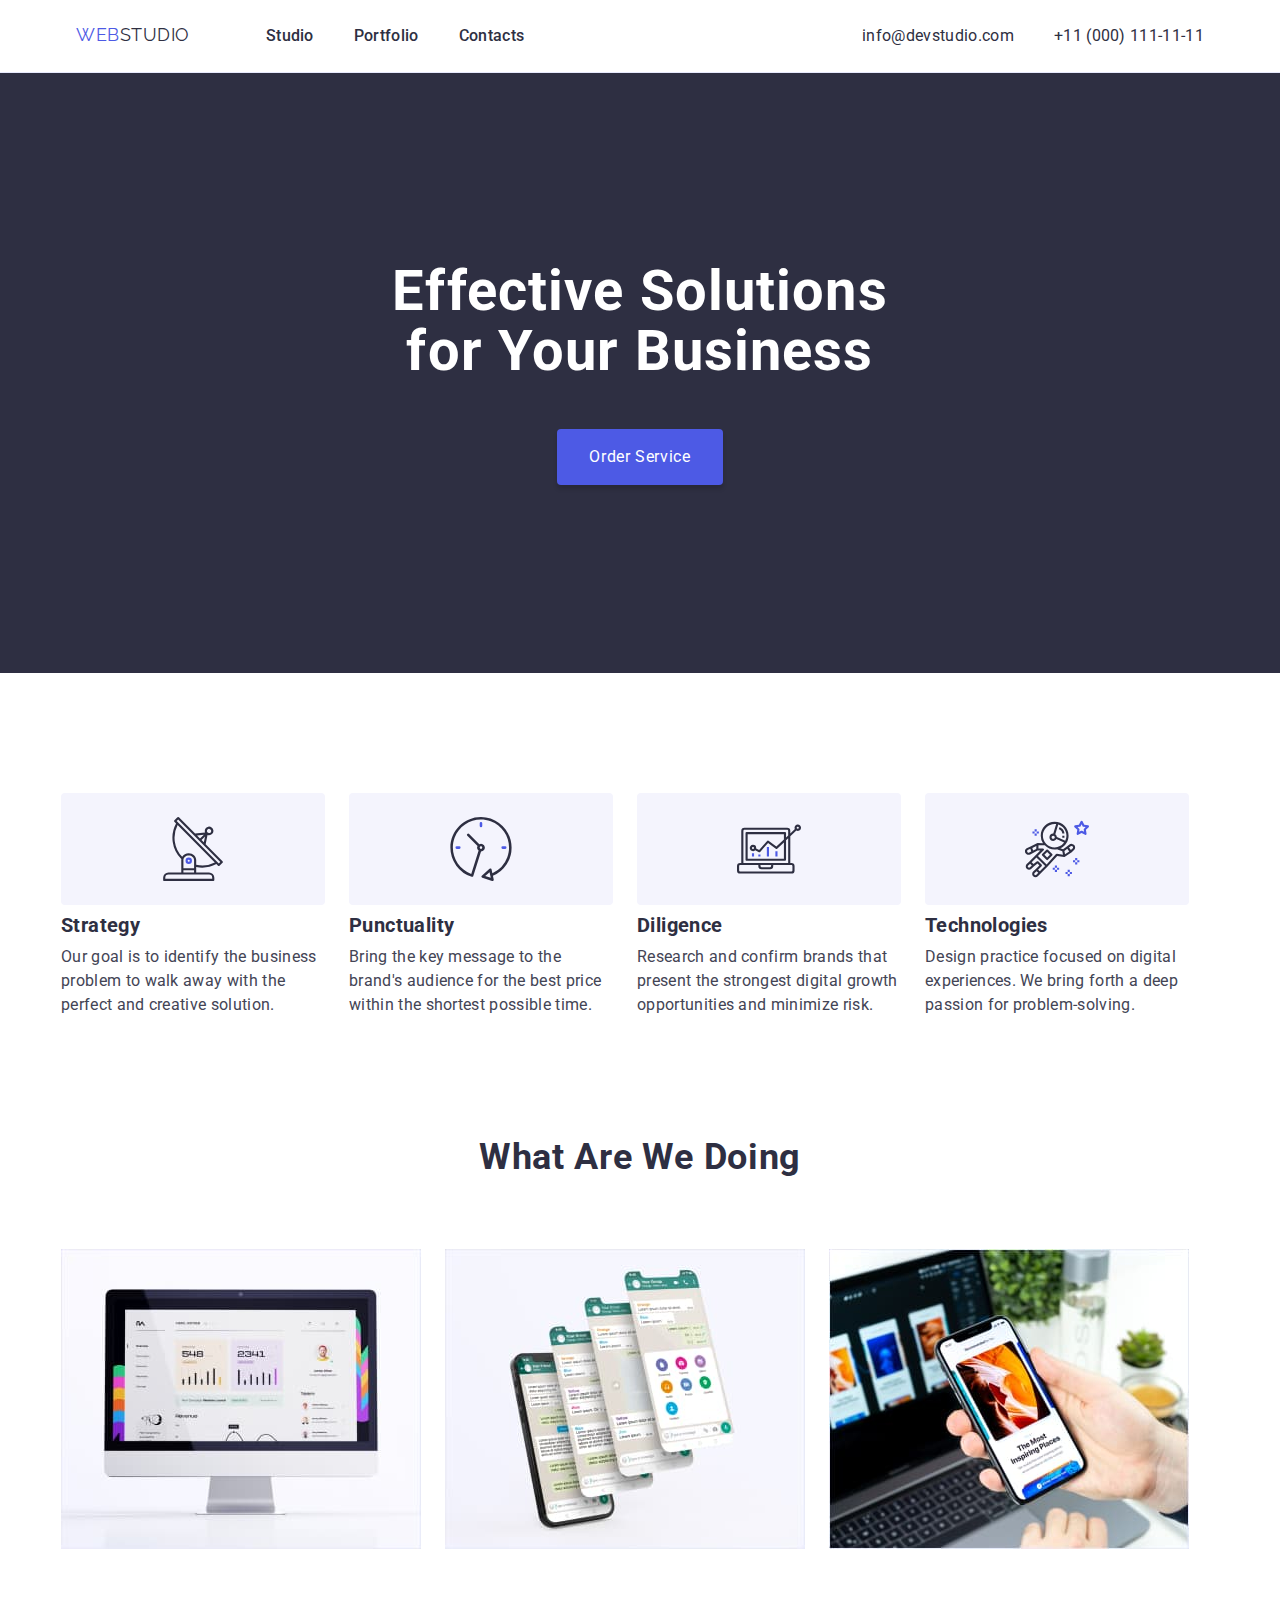
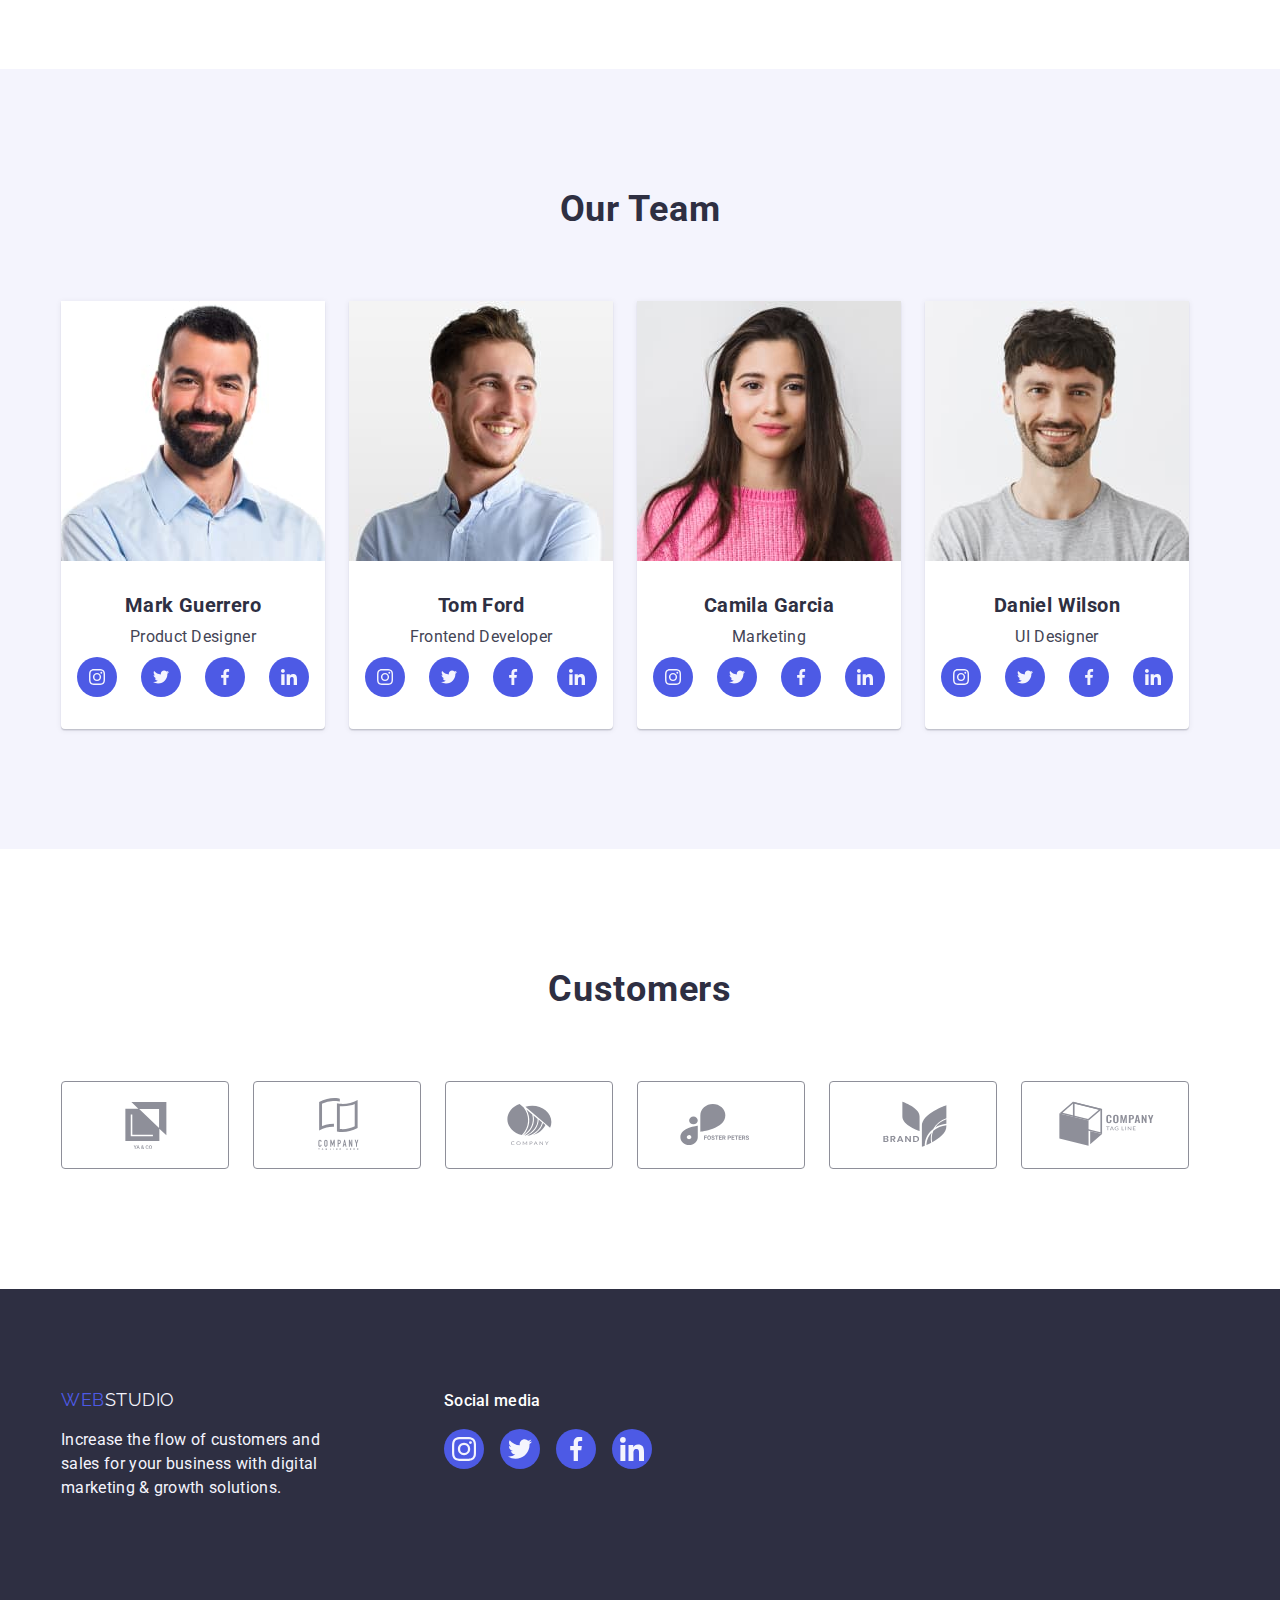
==== index.html @ 921c5ee8 "copied layout to hw-05" ====
<!DOCTYPE html>
<html lang="en">
    <head>
        <meta charset="UTF-8">
        <meta name="description" content="Homework 1">
        <title>Web Studio</title>
        <link rel="stylesheet" href="https://cdnjs.cloudflare.com/ajax/libs/modern-normalize/1.0.0/modern-normalize.min.css">
        <link rel="stylesheet" href="./css/styles.css">
        <link rel="preconnect" href="https://fonts.googleapis.com">
        <link rel="preconnect" href="https://fonts.gstatic.com" crossorigin>
        <link href="https://fonts.googleapis.com/css2?family=Raleway:wght@800&family=Roboto:wght@400;500;700;900&display=swap" rel="stylesheet">
    </head>
    <body>
        <!-- Page header -->
        <header class="main-header-menu">
            <div class="container main-header-container">
                <nav class="nav-menu">
                    <a class="logo" href="/goit-markup-hw-01/"><span>WEB</span>STUDIO</a>
                    <ul class="nav-list">
                        <li class="nav-list-item">
                            <a class="nav-list-link" href="./index.html">Studio</a>
                        </li>
                        <li class="nav-list-item">
                            <a class="nav-list-link" href="./portfolio.html">Portfolio</a>
                        </li>
                        <li class="nav-list-item">
                            <a class="nav-list-link" href="/contacts">Contacts</a>
                        </li>
                    </ul>
                </nav>
                
                <address class="address">
                    <ul class="address-list">
                        <li class="address-list-item"><a class="address-list-link"
                                href="mailto:info@devstudio.com">info@devstudio.com</a></li>
                        <li class="address-list-item"><a class="address-list-link" href="tel:+110001111111">+11 (000) 111-11-11</a></li>
                    </ul>
                </address>
            </div>
        </header>

        <!-- Unique page content -->
        <main>
            <section class="hero">
                <div class="container section-container">
                    <h1 class="hero-title">Effective Solutions <br> for Your Business</h1>
                    <button class="hero-cta" type="button">Order Service</button>
                </div>
            </section>

            <section class="features">
                <div class="container section-container">
                    <h2 class="section-title-header" hidden>Features</h2>
                    <ul class="features-list">
                        <li class="features-list-item">
                            <div class="features-list-item-content">
                                <a href="#" class="features-list-item-icon icon icon-antenna">
                                        <svg>
                                            <use href="images/icons.svg#icon-antenna" />
                                        </svg>
                                </a>
                                <h3 class="features-list-item-title">Strategy</h3>
                                <p class="features-list-item-description">Our goal is to identify the business problem to walk away with the
                                    perfect and creative solution. </p>
                            </div>
                        </li>
                        <li class="features-list-item">
                            <div class="features-list-item-content">
                                <a href="#" class="features-list-item-icon icon icon-clock">
                                        <svg>
                                            <use href="images/icons.svg#icon-clock" />
                                        </svg>
                                </a>
                                <h3 class="features-list-item-title">Punctuality</h3>
                                <p class="features-list-item-description">Bring the key message to the brand's audience for the best price
                                    within the shortest possible time.</p>
                            </div>
                        </li>
                        <li class="features-list-item">
                            <div class="features-list-item-content">
                                <a href="#" class="features-list-item-icon icon icon-diagram">
                                        <svg>
                                            <use href="images/icons.svg#icon-diagram" />
                                        </svg>
                                </a>
                                <h3 class="features-list-item-title">Diligence</h3>
                                <p class="features-list-item-description">Research and confirm brands that present the strongest digital growth
                                    opportunities and minimize risk.</p>
                            </div>
                        </li>
                        <li class="features-list-item">
                            <div class="features-list-item-content">
                                <a href="#" class="features-list-item-icon icon icon-astronaut">
                                        <svg>
                                            <use href="images/icons.svg#icon-astronaut" />
                                        </svg>
                                </a>
                                <h3 class="features-list-item-title">Technologies</h3>
                                <p class="features-list-item-description">Design practice focused on digital experiences. We bring forth a deep
                                    passion for problem-solving.</p>
                            </div>
                        </li>
                    </ul>
                </div>
            </section>

            <section class="service">
                <div class="container section-container">
                    <h2 class="section-title-header">What are we doing</h2>
                    <ul class="service-list">
                        <li class="service-list-items">
                            <img class="service-list-img" src="./images/image-01.jpg" alt="computer monitor" width="360" height="300">
                        </li>
                        <li class="service-list-items">
                            <img class="service-list-img" src="./images/image-02.jpg" alt="four cellphone screens" width="360" height="300">
                        </li>
                        <li class="service-list-items">
                            <img class="service-list-img" src="./images/image-03.jpg" alt="cellphone with a laptop" width="360" height="300">
                        </li>
                    </ul>
                </div>
            </section>
        
            <section class="team">
                <div class="container section-container">
                    <h2 class="section-title-header">Our Team</h2>
                    <ul class="team-list">
                        <li class="team-list-items">
                            <img class="team-list-img" src="./images/mark-guerrero.jpg" alt="Mark Guerrero" width="264" height="260">
                            <div class="team-description">
                                <h3 class="team-list-name">Mark Guerrero</h3>
                                <p class="team-list-position">Product Designer</p>
                                <ul class="social-media-links">
                                    <li class="social-media-links-items">
                                        <a href="#" class="social-media-link icon-instagram">
                                            <svg class="social-media-link-icon">
                                                <use href="images/icons.svg#icon-instagram" />
                                            </svg>
                                        </a>
                                    </li>
                                    <li class="social-media-links-items">
                                        <a href="#" class="social-media-link icon-twitter">
                                            <svg class="social-media-link-icon">
                                                <use href="images/icons.svg#icon-twitter" />
                                            </svg>
                                        </a>
                                    </li>
                                    <li class="social-media-links-items">
                                        <a href="#" class="social-media-link icon-facebook">
                                            <svg class="social-media-link-icon">
                                                <use href="images/icons.svg#icon-facebook" />
                                            </svg>
                                        </a>
                                    </li>
                                    <li class="social-media-links-items">
                                        <a href="#" class="social-media-link icon-linkedin">
                                            <svg class="social-media-link-icon">
                                                <use href="images/icons.svg#icon-linkedin" />
                                            </svg>
                                        </a>
                                    </li>
                                </ul>
                            </div>
                        </li>
                        <li class="team-list-items">
                            <img class="team-list-img" src="./images/tom-ford.jpg" alt="Tom Ford" width="264" height="260">
                            <div class="team-description">
                                <h3 class="team-list-name">Tom Ford</h3>
                                <p class="team-list-position">Frontend Developer</p>
                                <ul class="social-media-links">
                                    <li class="social-media-links-items">
                                        <a href="#" class="social-media-link icon-instagram">
                                            <svg class="social-media-link-icon">
                                                <use href="images/icons.svg#icon-instagram" />
                                            </svg>
                                        </a>
                                    </li>
                                    <li class="social-media-links-items">
                                        <a href="#" class="social-media-link icon-twitter">
                                            <svg class="social-media-link-icon">
                                                <use href="images/icons.svg#icon-twitter" />
                                            </svg>
                                        </a>
                                    </li>
                                    <li class="social-media-links-items">
                                        <a href="#" class="social-media-link icon-facebook">
                                            <svg class="social-media-link-icon">
                                                <use href="images/icons.svg#icon-facebook" />
                                            </svg>
                                        </a>
                                    </li>
                                    <li class="social-media-links-items">
                                        <a href="#" class="social-media-link icon-linkedin">
                                            <svg class="social-media-link-icon">
                                                <use href="images/icons.svg#icon-linkedin" />
                                            </svg>
                                        </a>
                                    </li>
                                </ul>
                            </div>
                        </li>
                        <li class="team-list-items">
                            <img class="team-list-img" src="./images/camila-garcia.jpg" alt="Camila Garcia" width="264" height="260">
                            <div class="team-description">
                                <h3 class="team-list-name">Camila Garcia</h3>
                                <p class="team-list-position">Marketing</p>
                                <ul class="social-media-links">
                                    <li class="social-media-links-items">
                                        <a href="#" class="social-media-link icon-instagram">
                                            <svg class="social-media-link-icon">
                                                <use href="images/icons.svg#icon-instagram" />
                                            </svg>
                                        </a>
                                    </li>
                                    <li class="social-media-links-items">
                                        <a href="#" class="social-media-link icon-twitter">
                                            <svg class="social-media-link-icon">
                                                <use href="images/icons.svg#icon-twitter" />
                                            </svg>
                                        </a>
                                    </li>
                                    <li class="social-media-links-items">
                                        <a href="#" class="social-media-link icon-facebook">
                                            <svg class="social-media-link-icon">
                                                <use href="images/icons.svg#icon-facebook" />
                                            </svg>
                                        </a>
                                    </li>
                                    <li class="social-media-links-items">
                                        <a href="#" class="social-media-link icon-linkedin">
                                            <svg class="social-media-link-icon">
                                                <use href="images/icons.svg#icon-linkedin" />
                                            </svg>
                                        </a>
                                    </li>
                                </ul>
                            </div>
                        </li>
                        <li class="team-list-items">
                            <img class="team-list-img" src="./images/daniel-wilson.jpg" alt="Daniel Wilson" width="264" height="260">
                            <div class="team-description">
                                <h3 class="team-list-name">Daniel Wilson</h3>
                                <p class="team-list-position">UI Designer</p>
                                <ul class="social-media-links">
                                    <li class="social-media-links-items">
                                        <a href="#" class="social-media-link icon-instagram">
                                            <svg class="social-media-link-icon">
                                                <use href="images/icons.svg#icon-instagram" />
                                            </svg>
                                        </a>
                                    </li>
                                    <li class="social-media-links-items">
                                        <a href="#" class="social-media-link icon-twitter">
                                            <svg class="social-media-link-icon">
                                                <use href="images/icons.svg#icon-twitter" />
                                            </svg>
                                        </a>
                                    </li>
                                    <li class="social-media-links-items">
                                        <a href="#" class="social-media-link icon-facebook">
                                            <svg class="social-media-link-icon">
                                                <use href="images/icons.svg#icon-facebook" />
                                            </svg>
                                        </a>
                                    </li>
                                    <li class="social-media-links-items">
                                        <a href="#" class="social-media-link icon-linkedin">
                                            <svg class="social-media-link-icon">
                                                <use href="images/icons.svg#icon-linkedin" />
                                            </svg>
                                        </a>
                                    </li>
                                </ul>
                            </div>
                        </li>
                    </ul>
                </div>
            </section>
            
            <section class="customers">
                <div class="container section-container">
                    <h2 class="section-title-header">Customers</h2>
                    <ul class="customer-logo">
                        <li class="customer-logo-items">
                            <a href="#" class="customer-logo-link icon-client-1">
                                <svg class="customer-logo-icon">
                                    <use href="images/icons.svg#icon-client-1" />
                                </svg>
                            </a>
                        </li>
                        <li class="customer-logo-items">
                            <a href="#" class="customer-logo-link icon-client-2">
                                <svg class="customer-logo-icon">
                                    <use href="images/icons.svg#icon-client-2" />
                                </svg>
                            </a>
                        </li>
                        <li class="customer-logo-items">
                            <a href="#" class="customer-logo-link icon-client-3">
                                <svg class="customer-logo-icon">
                                    <use href="images/icons.svg#icon-client-3" />
                                </svg>
                            </a>
                        </li>
                        <li class="customer-logo-items">
                            <a href="#" class="customer-logo-link icon-client-4">
                                <svg class="customer-logo-icon">
                                    <use href="images/icons.svg#icon-client-4" />
                                </svg>
                            </a>
                        </li>
                        <li class="customer-logo-items">
                            <a href="#" class="customer-logo-link icon-client-5">
                                <svg class="customer-logo-icon">
                                    <use href="images/icons.svg#icon-client-5" />
                                </svg>
                            </a>
                        </li>
                        <li class="customer-logo-items">
                            <a href="#" class="customer-logo-link icon-client-6">
                                <svg class="customer-logo-icon">
                                    <use href="images/icons.svg#icon-client-6" />
                                </svg>
                            </a>
                        </li>
                    </ul>
                </div> 
            </section>
        </main>

        <!-- Page footer -->
        <footer class="section-footer">
            <div class="container footer-container">
                <div class="footer-container-logo">
                    <a class="logo" href="/goit-markup-hw-01/"><span>WEB</span>STUDIO</a>
                    <p class="footer-description">Increase the flow of customers and <br>sales for your business with digital <br>marketing
                        & growth solutions.</p>
                </div>
                
                <div class="footer-icons">
                    <p class="footer-link">Social media</p>
                    <ul class="footer-link-lists">
                        <li class="footer-link-list-items">
                            <a href="#" class="footer-link-list-item icon-instagram">
                                <svg class="footer-link-list-icon">
                                    <use href="images/icons.svg#icon-instagram" />
                                </svg>
                            </a>
                        </li>
                        <li class="footer-link-list-items">
                            <a href="#" class="footer-link-list-item icon-twitter">
                                <svg class="footer-link-list-icon">
                                    <use href="images/icons.svg#icon-twitter" />
                                </svg>
                            </a>
                        </li>
                        <li class="footer-link-list-items">
                            <a href="#" class="footer-link-list-item icon-facebook">
                                <svg class="footer-link-list-icon">
                                    <use href="images/icons.svg#icon-facebook" />
                                </svg>
                            </a>
                        </li>
                        <li class="footer-link-list-items">
                            <a href="#" class="footer-link-list-item icon-linkedin">
                                <svg class="footer-link-list-icon">
                                    <use href="images/icons.svg#icon-linkedin" />
                                </svg>
                            </a>
                        </li>
                    </ul>
                </div>
            </div>
        </footer>
    </body>
</html>
---- css/styles.css ----
* {
    margin: 0;
    padding: 0;
    box-sizing: border-box;
}

:root {
    --iris: #4d5ae5;
    --navyblue: #2e2f42;
    --black: black;
    --ocean: #404bbf;
    --white: #ffffff;
    --slate: #434455;
    --cornflower: #e7e9fc;
    --cloud: #f4f4fd;
    --green: #31d0aa;
    --lightslate: #8e8f99;
    --navybluemodal: #2e2f42;
    --grey: #2e2f42;
    --dairy: #fcfcfc;
}

body {
    font-family: 'Roboto', sans-serif;
    background-color: var(--white);
}

img {
    display: block;
    width: 100%;
    height: auto;
}

/* page header */

header {
    border-bottom: 1px solid var(--cornflower);
    background: var(--white);
    padding: 24px 0;
}

.logo {
    color: var(--navyblue);
    font-family: Raleway;
    font-size: 18px;
    line-height: 1.17em;
    letter-spacing: 0.54px;
    text-decoration: none;
    text-transform: uppercase;
}

.logo span {
    color: var(--iris);
    font-family: Raleway;
    font-size: 18px;
    line-height: 21px;
    letter-spacing: 0.54px;
}

.nav-menu {
    display: inline-flex;
    gap: 76px;
}

.nav-list-link {
    font-size: 16px;
    font-weight: 500;
    line-height: 1.5em;
    letter-spacing: 0.32px;
    display: flex;
    color: var(--navyblue);
    gap: 40px;
}

.address-list-link {
    font-size: 16px;
    line-height: 24px;
    letter-spacing: 0.32px;
    font-style: normal;
}

.nav-list-item .nav-list-link,
.address-list-item .address-list-link,
.logo {
    list-style: none;
    text-decoration: none;
    color: var(--navyblue);
}

.nav-list-link::after {
    content: '';
    width: 0;
    height: 4px;
    background-color: var(--ocean);
    border-radius: 2px;
    position: absolute;
    left: 0;
    bottom: -25px;
}

.nav-list-item {
    display: inline-block;
    position: relative;
}

.nav-list, .address-list {
    display: flex;
    gap: 40px;
}

.address-list-item {
    display: inline-block;
}

.main-header-menu {
    border-bottom: 1px solid var(--cornflower);
    background: var(--white);
    display: flex;
}

.main-header-container {
    width: 1128px;
    padding: 0px 15px;
    margin-left: auto;
    margin-right: auto;
    display: flex;
    justify-content: space-between;
}

.nav-list-item:hover .nav-list-link,
.nav-list-item:focus .nav-list-link {
    color: var(--ocean);
}

.nav-list-item:hover .nav-list-link::after {
    width: 100%;
}

.address-list-item .address-list-link:hover,
.address-list-item .address-list-link:focus {
    color: var(--ocean);
}

.container {
    width: 1158px;
    margin: 0 auto;
}


/* main content */

.hero {
    background: var(--navyblue);
    text-align: center;
    padding: 188px 0;
    background-image: linear-gradient(rgba(46, 47, 66, 0.7), rgba(46, 47, 66, 0.7)), url(../images/hero-bg.jpg);
    background-size: cover;
    background-repeat: no-repeat;
    background-position: center;

}

.hero-title {
    color: var(--white);
    text-align: center;
    font-size: 56px;
    line-height: 60px;
    letter-spacing: 1.12px;
    margin-bottom: 48px;
}

.hero-cta {
    padding: 16px 32px;
    border-radius: 4px;
    background: var(--iris);
    color: var(--white);
    font-size: 16px;
    line-height: 24px;
    letter-spacing: 0.64px;
    font-family: inherit;
    outline: none;
    border: unset;
    box-shadow: 0px 4px 4px 0px rgba(0, 0, 0, 0.15);
    cursor: pointer;
}

.hero-cta:hover,
.hero-cta:focus {
    background-color: var(--ocean);
}

.section-title-header {
    color: var(--navyblue);
    text-align: center;
    font-size: 36px;
    line-height: 40px;
    letter-spacing: 0.72px;
    text-transform: capitalize;
    margin-bottom: 72px;
}

.features {
    padding: 120px 0;
}

.features-list {
    list-style: none;
    display: flex;
    gap: 24px;
}

.features-list-item-icon {
    display: flex;
    align-items: center;
    justify-content: center;
    width: 264px;
    height: 112px;
    background-color: var(--cloud);
    border-radius: 4px;
}

.features-list-item-icon svg {
    width: 64px;
    height: 64px;
}

.features-list-item-title {
    color: var(--navyblue);
    font-size: 20px;
    line-height: 24px;
    letter-spacing: 0.4px;
    width: 264px;
    margin: 8px 0;
}

.features-list-item-description {
    color: var(--slate);
    font-size: 16px;
    line-height: 24px;
    letter-spacing: 0.32px;
    width: 264px;
}

.features-list-images {
    list-style: none;
}

.service {
    padding: 0 0 120px;
}

.service-list {
    list-style-type: none;
    display: flex;
    gap: 24px
}

.team {
    background: var(--cloud);
    padding: 120px 0px;
}

.team-list {
    list-style-type: none;
    display: flex;
    gap: 24px;
}

.team-list-items {
    background: var(--white);
    border-radius: 0px 0px 4px 4px;
    box-shadow: 0px 2px 1px 0px rgba(46, 47, 66, 0.08), 0px 1px 1px 0px rgba(46, 47, 66, 0.16), 0px 1px 6px 0px rgba(46, 47, 66, 0.08);
}

.team-description {
    padding: 32px 16px;
}

.team-list-name {
    color: var(--navyblue);
    text-align: center;
    font-size: 20px;
    line-height: 24px;
    letter-spacing: 0.4px;
    margin-bottom: 8px;
}

.team-list-position {
    color: var(--slate);
    text-align: center;
    font-size: 16px;
    line-height: 24px;
    letter-spacing: 0.32px;
    margin-bottom: 8px;
}

.social-media-links {
    list-style: none;
    display: flex;
    align-items: center;
    column-gap: 24px;
}

.social-media-link {
    display: flex;
    align-items: center;
    justify-content: center;
    width: 40px;
    height: 40px;
    background-color: var(--iris);
    border-radius: 20px;
}

.social-media-link-icon {
    width: 16px;
    height: 16px;
}

.social-media-link:hover {
    background-color: var(--ocean);
}

.customers {
    padding: 120px 0;
}

.customer-logo {
    list-style: none;
    display: flex;
    align-items: center;
    column-gap: 24px;
}

.customer-logo-items {
    display: flex;
    align-items: center;
    border-radius: 4px;
    border: 1px solid var(--lightslate);
    transition: color 250ms cubic-bezier(0.4, 0, 0.2, 1);
    width: 168px;
    height: 88px;
    justify-content: center;
    color: var(--lightslate);
}

.customer-logo-link {
    padding: 16px 32px;
    color: var(--lightslate);
}

.customer-logo-icon {
    width: 104px;
    height: 56px;
    align-items: center;
    fill: currentColor;
}

.customer-logo-items:hover {
    border-color: var(--ocean);
}

.customer-logo-items:hover .customer-logo-link {
    color: var(--ocean);
}

/* page footer */

.section-footer {
    background: var(--navyblue);
    padding: 100px 0;
    display: flex;
    align-items: center;
    justify-content: space-around;
}

.footer-container-logo {
    display: inline-flex;
    align-items: flex-start;
    flex-direction: column;
    justify-content: center;
    margin-right: 120px;
}

.footer-icons {
    display: inline-flex;
    align-items: flex-start;
    flex-direction: column;
    justify-content: center;
}

.footer-description {
    color: var(--cloud);
    font-size: 16px;
    line-height: 24px;
    letter-spacing: 0.32px;
}

.footer-container .logo {
    color: var(--cloud);
    font-family: Raleway;
    font-size: 18px;
    line-height: 21px;
    letter-spacing: 0.54px;
    margin-bottom: 17.5px;
}

.footer-link {
    color: var(--white);
    line-height: 24px;
    font-size: 16px;
    letter-spacing: 0.32px;
    font-weight: 500;
    margin-bottom: 16px;
}

.footer-link-lists {
    list-style: none;
    display: flex;
    column-gap: 16px;
    align-items: center;
}

.footer-link-list-items {
    display: flex;
    align-items: center;
    justify-content: center;
    width: 40px;
    height: 40px;
    background-color: var(--iris);
    border-radius: 20px;
}

.footer-link-list-item {
    display: flex;
}

.footer-link-list-icon {
    width: 24px;
    height: 24px;
}

.footer-link-list-items:hover {
    background-color: var(--green);
}

/* portfolio page */

.portfolio-buttons {
    padding-top: 96px;
}

.portfolio-buttons-cta {
    list-style: none;
    border-radius: 4px;
    border: 1px solid var(--cornflower);
    background: var(--cloud);
    color: var(--iris);
    text-align: center;
    font-size: 16px;
    line-height: 24px;
    letter-spacing: 0.64px;
    font-family: inherit;
    outline: none;
    padding: 12px 24px;
    cursor: pointer;
}

.portfolio-buttons-list {
    list-style: none;
    display: flex;
    gap: 24px;
    justify-content: center;
}

.portfolio-buttons-cta:hover,
.portfolio-buttons-cta:focus {
    background-color: var(--ocean);
    color: var(--white);
    border: 1px solid var(--ocean);
    box-shadow: 0px 2px 2px 0px rgba(0, 0, 0, 0.12), 0px 2px 1px 0px rgba(0, 0, 0, 0.08), 0px 3px 1px 0px rgba(0, 0, 0, 0.10);
}

.portfolio-images {
    padding: 72px 0 120px;
}

.portfolio-images-title {
    color: var(--navyblue);
    font-size: 20px;
    line-height: 24px;
    letter-spacing: 0.4px;
    margin-bottom: 8px;
}

.portfolio-images-details {
    padding: 32px 16px;
}

.portfolio-images-description {
    color: var(--slate);
    font-size: 16px;
    line-height: 24px;
    letter-spacing: 0.32px;
}

.portfolio-images-list {
    list-style: none;
    display: flex;
    flex-wrap: wrap;
    column-gap: 24px;
    row-gap: 48px;
}

.portfolio-images-items {
    width: calc((100% - 48px) / 3);
    border: 1px solid var(--cornflower);
    background: var(--white);
}

.portfolio-images-items:hover,
.portfolio-images-items:focus {
    border: 1px solid var(--CLOUD, #F4F4FD);
    background: var(--WHITE, #FFF);
    box-shadow: 0px 2px 1px 0px rgba(46, 47, 66, 0.08), 0px 1px 1px 0px rgba(46, 47, 66, 0.16), 0px 1px 6px 0px rgba(46, 47, 66, 0.08);
}
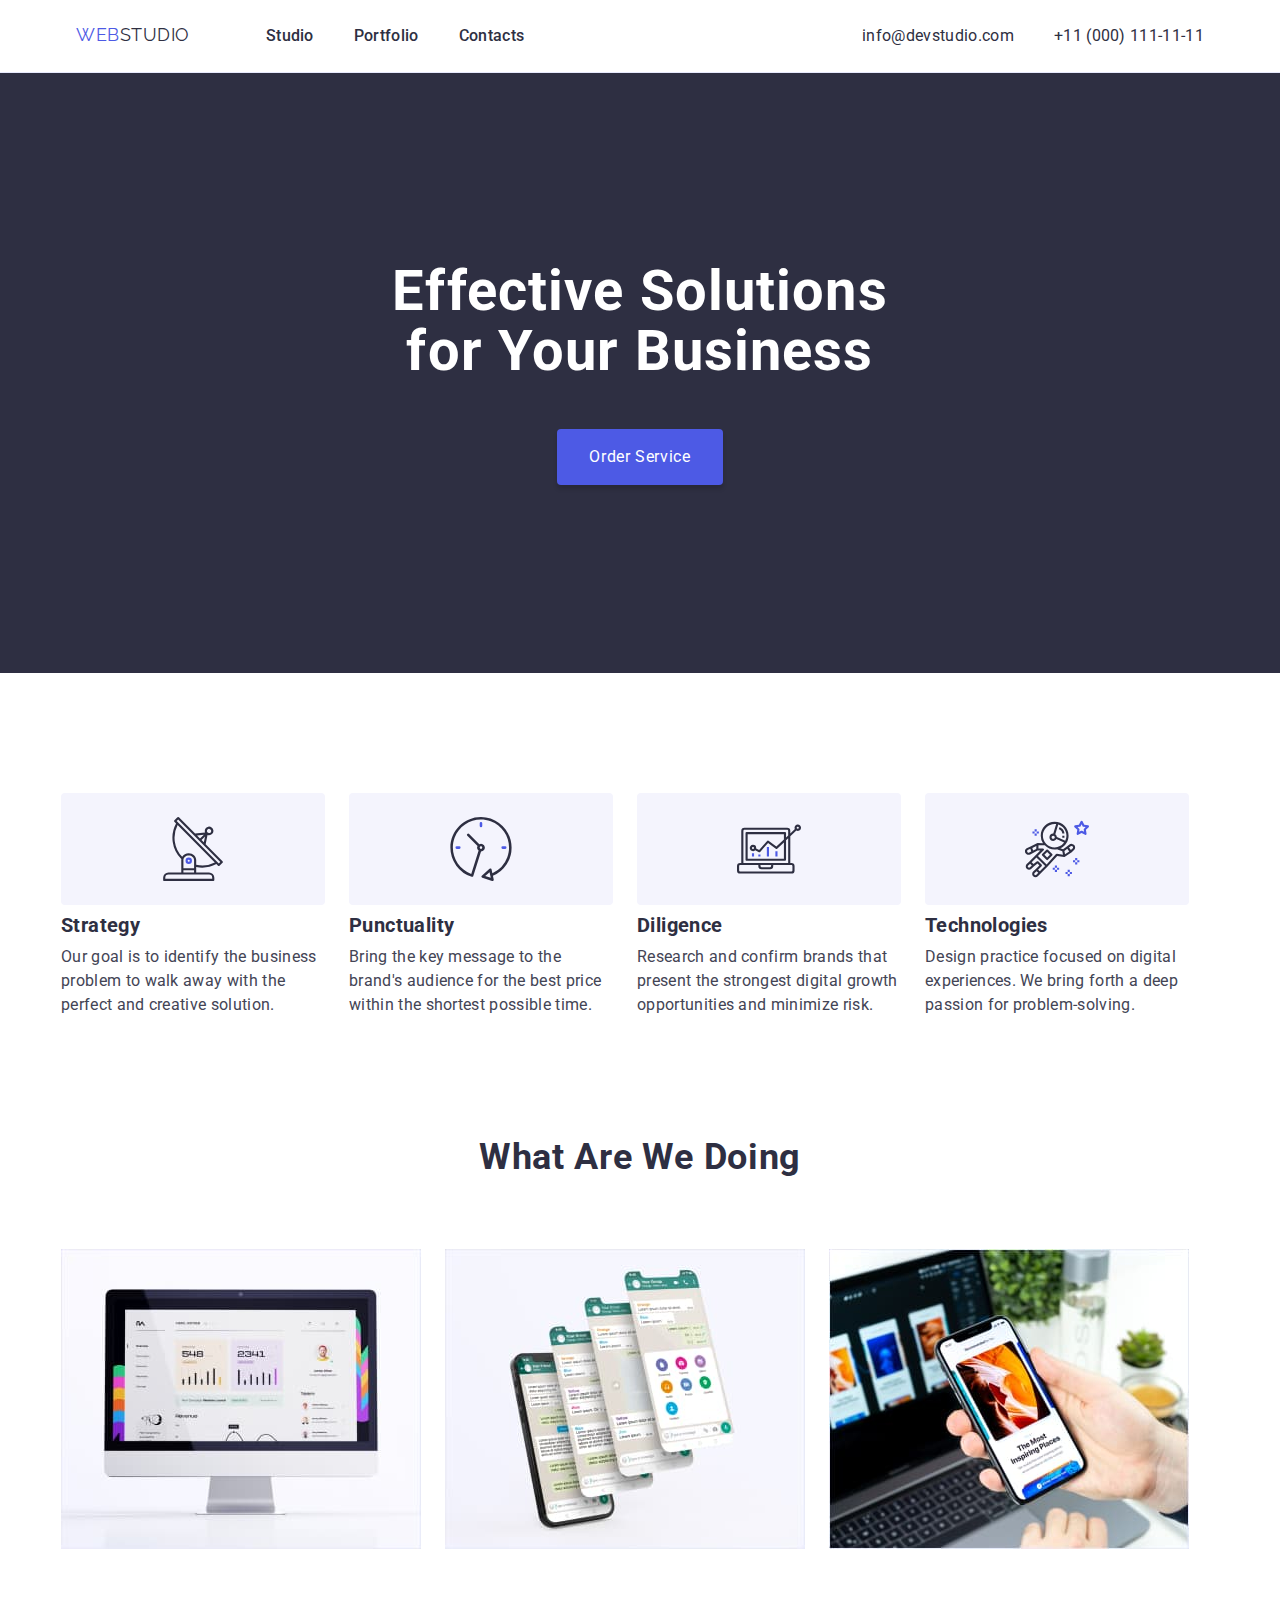
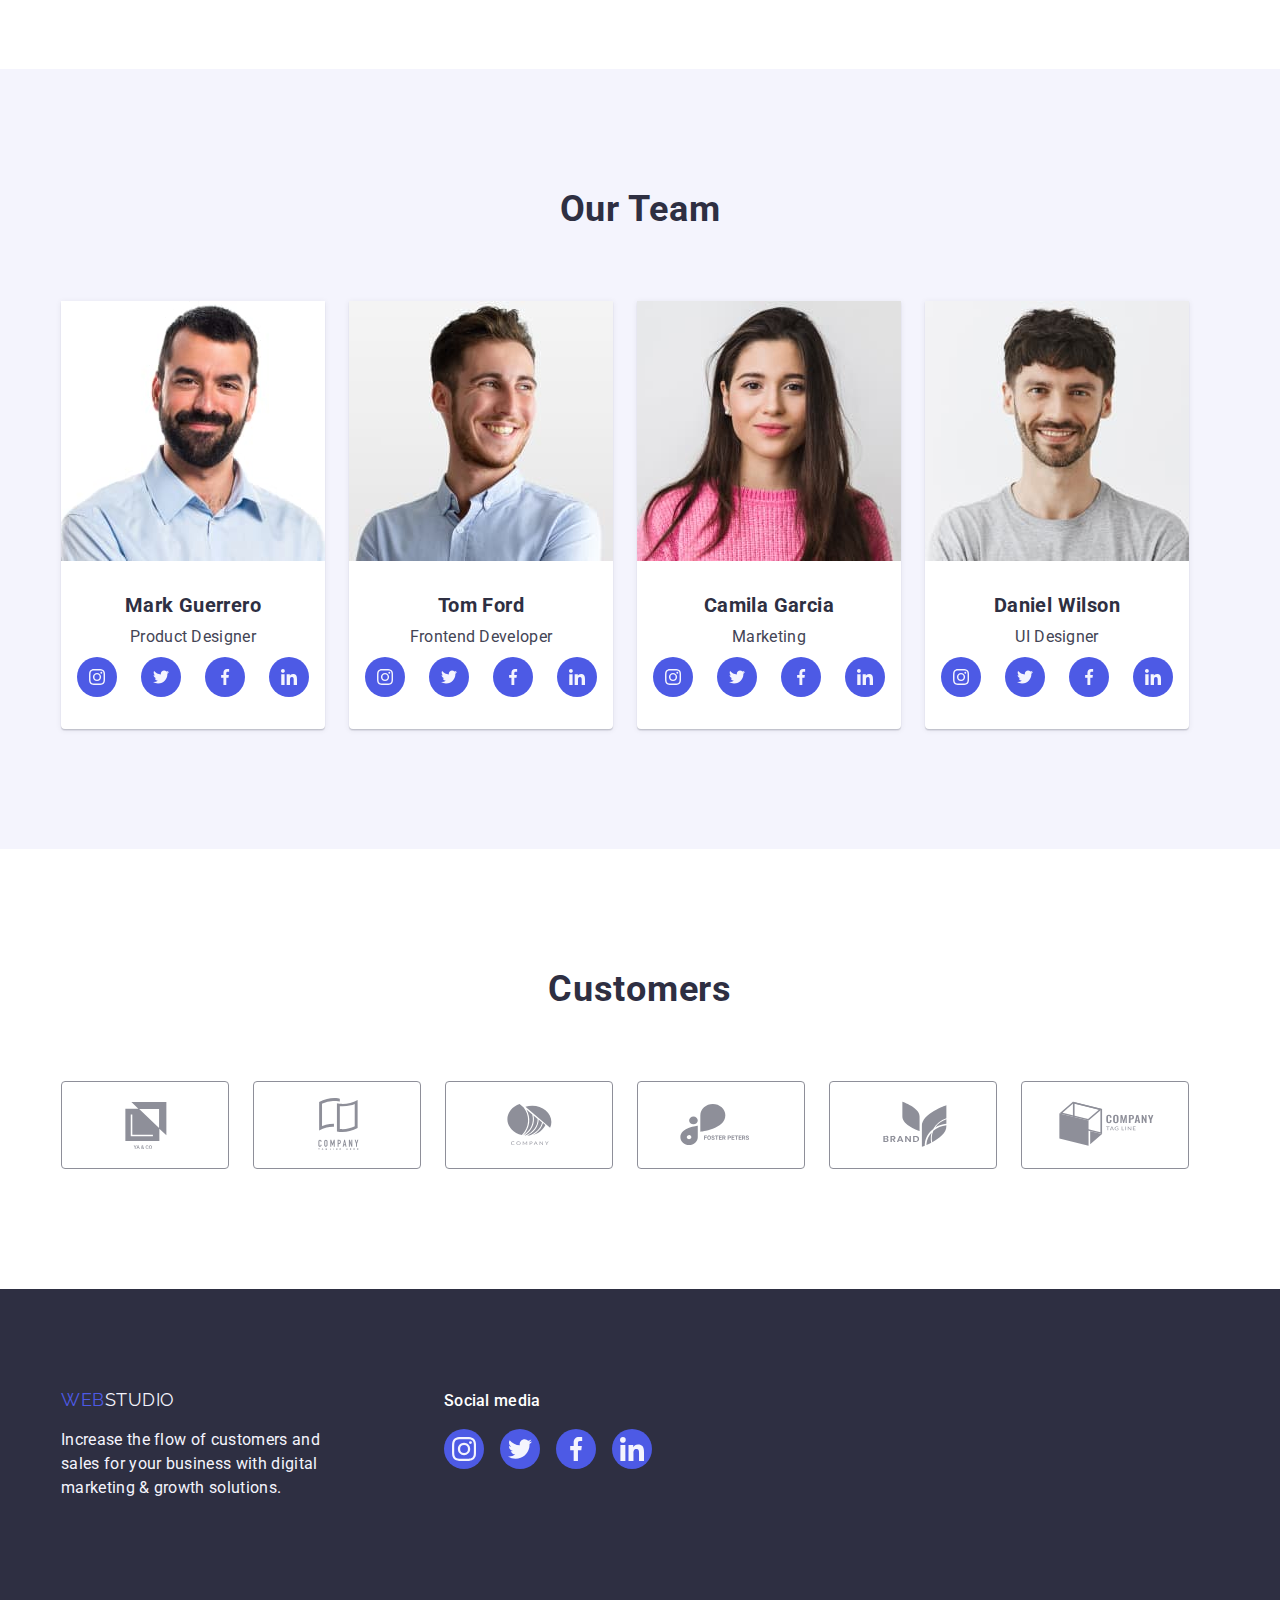
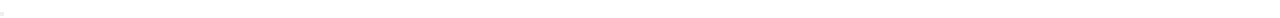
==== commit 48e34f5b: "added overlay slides to portfolio cards" ====
--- a/index.html
+++ b/index.html
@@ -372,5 +372,12 @@
                 </div>
             </div>
         </footer>
+
+        <div class="modal" data-modal >
+            <div class="modal-content">
+                <button class="modal-close" data-modal-close></button>
+            </div>
+        </div>
+
     </body>
 </html>--- a/css/styles.css
+++ b/css/styles.css
@@ -522,4 +522,24 @@
     border: 1px solid var(--CLOUD, #F4F4FD);
     background: var(--WHITE, #FFF);
     box-shadow: 0px 2px 1px 0px rgba(46, 47, 66, 0.08), 0px 1px 1px 0px rgba(46, 47, 66, 0.16), 0px 1px 6px 0px rgba(46, 47, 66, 0.08);
+}
+
+.portfolio-card {
+    position: relative;
+}
+
+.portfolio-card-caption {
+    position: absolute;
+    top: 0px;
+    left: 0px;
+    width: 100%;
+    height: 100%;
+    background-color: var(--iris);
+    padding: 40px 32px 164px;
+    color: var(--cloud);
+    line-height: 24px;
+    letter-spacing: 0.32px;
+    text-align: left;
+    align-items: center;
+    display: flex;
 }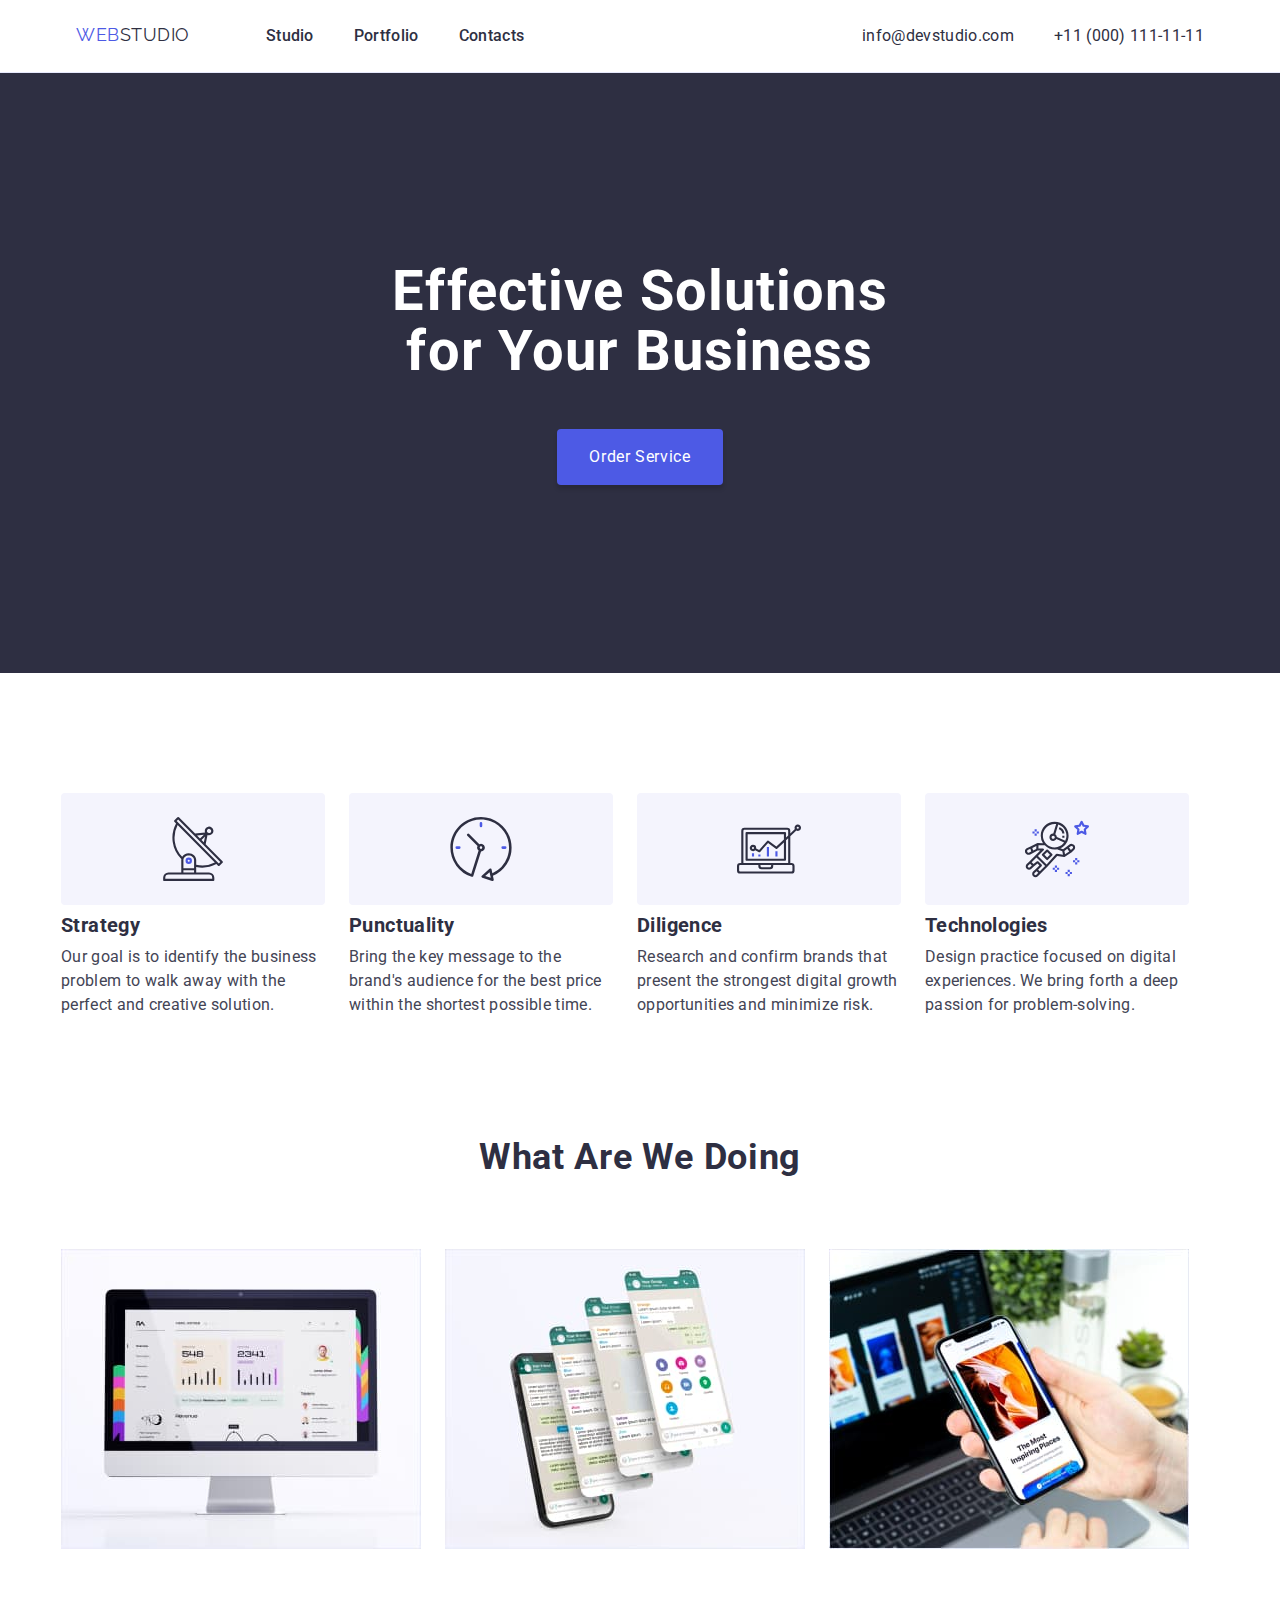
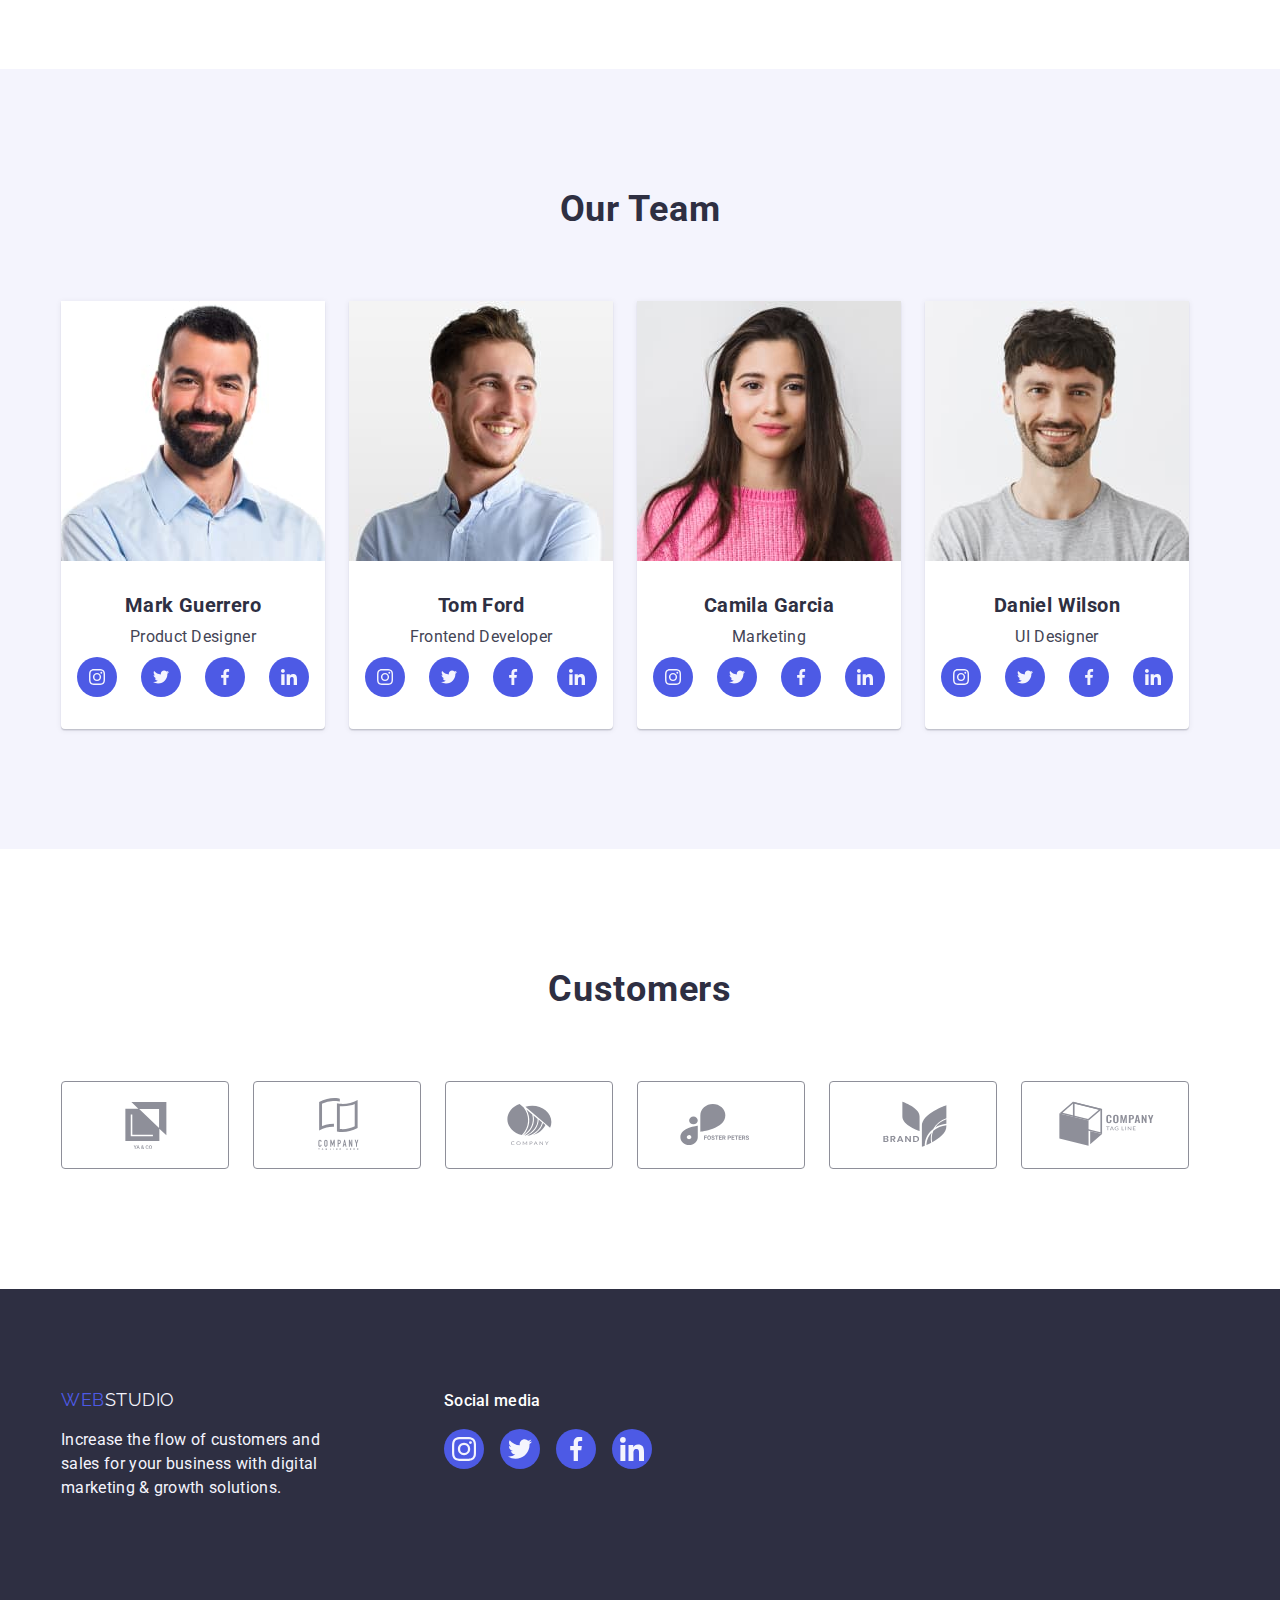
==== commit 8c256d70: "added transition and modal effect" ====
--- a/index.html
+++ b/index.html
@@ -44,7 +44,7 @@
             <section class="hero">
                 <div class="container section-container">
                     <h1 class="hero-title">Effective Solutions <br> for Your Business</h1>
-                    <button class="hero-cta" type="button">Order Service</button>
+                    <button class="hero-cta" type="button" data-modal-open>Order Service</button>
                 </div>
             </section>
 
@@ -373,11 +373,19 @@
             </div>
         </footer>
 
-        <div class="modal" data-modal >
+        <div class="modal is-hidden" data-modal >
             <div class="modal-content">
-                <button class="modal-close" data-modal-close></button>
+                <button class="modal-close" data-modal-close>
+                    <a href="#" class="modal-close-link">
+                        <svg class="modal-close-icon">
+                            <use href="images/icons.svg#icon-close-black-18dp-2-1" />
+                        </svg>
+                    </a>
+                </button>
             </div>
         </div>
 
+        <script src="./js/modal.js"></script>
+
     </body>
 </html>--- a/css/styles.css
+++ b/css/styles.css
@@ -72,11 +72,9 @@
     gap: 40px;
 }
 
-.address-list-link {
-    font-size: 16px;
-    line-height: 24px;
-    letter-spacing: 0.32px;
-    font-style: normal;
+.nav-list-item {
+    display: inline-block;
+    position: relative;
 }
 
 .nav-list-item .nav-list-link,
@@ -85,6 +83,7 @@
     list-style: none;
     text-decoration: none;
     color: var(--navyblue);
+    transition: color 250ms cubic-bezier(0.4, 0, 0.2, 1);
 }
 
 .nav-list-link::after {
@@ -98,18 +97,34 @@
     bottom: -25px;
 }
 
-.nav-list-item {
-    display: inline-block;
-    position: relative;
+.nav-list-item:hover .nav-list-link,
+.nav-list-item:focus .nav-list-link {
+    color: var(--ocean);
+}
+
+.nav-list-item:hover .nav-list-link::after {
+    width: 100%;
 }
 
 .nav-list, .address-list {
     display: flex;
     gap: 40px;
+}
+
+.address-list-link {
+    font-size: 16px;
+    line-height: 24px;
+    letter-spacing: 0.32px;
+    font-style: normal;
 }
 
 .address-list-item {
     display: inline-block;
+}
+
+.address-list-item .address-list-link:hover,
+.address-list-item .address-list-link:focus {
+    color: var(--ocean);
 }
 
 .main-header-menu {
@@ -127,20 +142,6 @@
     justify-content: space-between;
 }
 
-.nav-list-item:hover .nav-list-link,
-.nav-list-item:focus .nav-list-link {
-    color: var(--ocean);
-}
-
-.nav-list-item:hover .nav-list-link::after {
-    width: 100%;
-}
-
-.address-list-item .address-list-link:hover,
-.address-list-item .address-list-link:focus {
-    color: var(--ocean);
-}
-
 .container {
     width: 1158px;
     margin: 0 auto;
@@ -153,11 +154,11 @@
     background: var(--navyblue);
     text-align: center;
     padding: 188px 0;
-    background-image: linear-gradient(rgba(46, 47, 66, 0.7), rgba(46, 47, 66, 0.7)), url(../images/hero-bg.jpg);
+    background-image: linear-gradient(rgba(46, 47, 66, 0.7), rgba(46, 47, 66, 0.7)), 
+                        url(../images/hero-bg.jpg);
     background-size: cover;
     background-repeat: no-repeat;
     background-position: center;
-
 }
 
 .hero-title {
@@ -269,7 +270,9 @@
 .team-list-items {
     background: var(--white);
     border-radius: 0px 0px 4px 4px;
-    box-shadow: 0px 2px 1px 0px rgba(46, 47, 66, 0.08), 0px 1px 1px 0px rgba(46, 47, 66, 0.16), 0px 1px 6px 0px rgba(46, 47, 66, 0.08);
+    box-shadow: 0px 2px 1px 0px rgba(46, 47, 66, 0.08), 
+                0px 1px 1px 0px rgba(46, 47, 66, 0.16), 
+                0px 1px 6px 0px rgba(46, 47, 66, 0.08);
 }
 
 .team-description {
@@ -309,6 +312,7 @@
     height: 40px;
     background-color: var(--iris);
     border-radius: 20px;
+    transition: background-color 250ms cubic-bezier(0.4, 0, 0.2, 1);
 }
 
 .social-media-link-icon {
@@ -363,7 +367,9 @@
     color: var(--ocean);
 }
 
+
 /* page footer */
+
 
 .section-footer {
     background: var(--navyblue);
@@ -428,6 +434,7 @@
     height: 40px;
     background-color: var(--iris);
     border-radius: 20px;
+    transition: background-color 250ms cubic-bezier(0.4, 0, 0.2, 1);
 }
 
 .footer-link-list-item {
@@ -443,7 +450,9 @@
     background-color: var(--green);
 }
 
+
 /* portfolio page */
+
 
 .portfolio-buttons {
     padding-top: 96px;
@@ -463,6 +472,7 @@
     outline: none;
     padding: 12px 24px;
     cursor: pointer;
+    transition: background-color 250ms cubic-bezier(0.4, 0, 0.2, 1);
 }
 
 .portfolio-buttons-list {
@@ -477,7 +487,9 @@
     background-color: var(--ocean);
     color: var(--white);
     border: 1px solid var(--ocean);
-    box-shadow: 0px 2px 2px 0px rgba(0, 0, 0, 0.12), 0px 2px 1px 0px rgba(0, 0, 0, 0.08), 0px 3px 1px 0px rgba(0, 0, 0, 0.10);
+    box-shadow: 0px 2px 2px 0px rgba(0, 0, 0, 0.12), 
+                0px 2px 1px 0px rgba(0, 0, 0, 0.08), 
+                0px 3px 1px 0px rgba(0, 0, 0, 0.10);
 }
 
 .portfolio-images {
@@ -521,11 +533,14 @@
 .portfolio-images-items:focus {
     border: 1px solid var(--CLOUD, #F4F4FD);
     background: var(--WHITE, #FFF);
-    box-shadow: 0px 2px 1px 0px rgba(46, 47, 66, 0.08), 0px 1px 1px 0px rgba(46, 47, 66, 0.16), 0px 1px 6px 0px rgba(46, 47, 66, 0.08);
+    box-shadow: 0px 2px 1px 0px rgba(46, 47, 66, 0.08), 
+                0px 1px 1px 0px rgba(46, 47, 66, 0.16), 
+                0px 1px 6px 0px rgba(46, 47, 66, 0.08);
 }
 
 .portfolio-card {
     position: relative;
+    overflow: hidden;
 }
 
 .portfolio-card-caption {
@@ -542,4 +557,72 @@
     text-align: left;
     align-items: center;
     display: flex;
+    transition: transform 250ms cubic-bezier(0.4, 0, 0.2, 1);
+    transform: translateY(100%);
+}
+
+.portfolio-images-items:hover .portfolio-card-caption {
+    transform: translateY(0);
+}
+
+.modal {
+    position: fixed;
+    top: 0px;
+    left: 0px;
+    width: 100%;
+    height: 100%;
+    display: flex;
+    justify-content: center;
+    align-items: center;
+    opacity: 1;
+    pointer-events: auto;
+    transition-property: visibility, opacity;
+    transition-duration: 250ms;
+    transition-timing-function: cubic-bezier(0.4, 0, 0.2, 1);
+}
+ 
+.modal.is-hidden {
+    visibility: hidden;
+    opacity: 0;
+    pointer-events: none;
+}
+
+.modal.is-hidden .modal-content {
+    transform: scale(0.5);
+}
+
+.modal-content {
+    width: 408px;
+    height: 584px;
+    flex-shrink: 0;
+    background: var(--dairy);
+    border-radius: 4px;
+    box-shadow: 0px 2px 1px 0px rgba(0, 0, 0, 0.20), 
+                0px 1px 3px 0px rgba(0, 0, 0, 0.12), 
+                0px 1px 1px 0px rgba(0, 0, 0, 0.14);
+    position: relative;
+    transform: none;
+    transition: transform 250ms cubic-bezier(0.4, 0, 0.2, 1);
+}
+
+.modal-close-icon {
+    width: 8px;
+    height: 8px;
+    stroke-width: 1px;
+    stroke: rgba(0, 0, 0, 0.10);
+    fill: var(--navyblue);
+}
+
+.modal-close {
+    display: flex;
+    align-items: center;
+    justify-content: center;
+    border: 0;
+    background-color: var(--cornflower);
+    border-radius: 50px;
+    width: 24px;
+    height: 24px;
+    position: absolute;
+    top: 24px;
+    right: 24px;
 }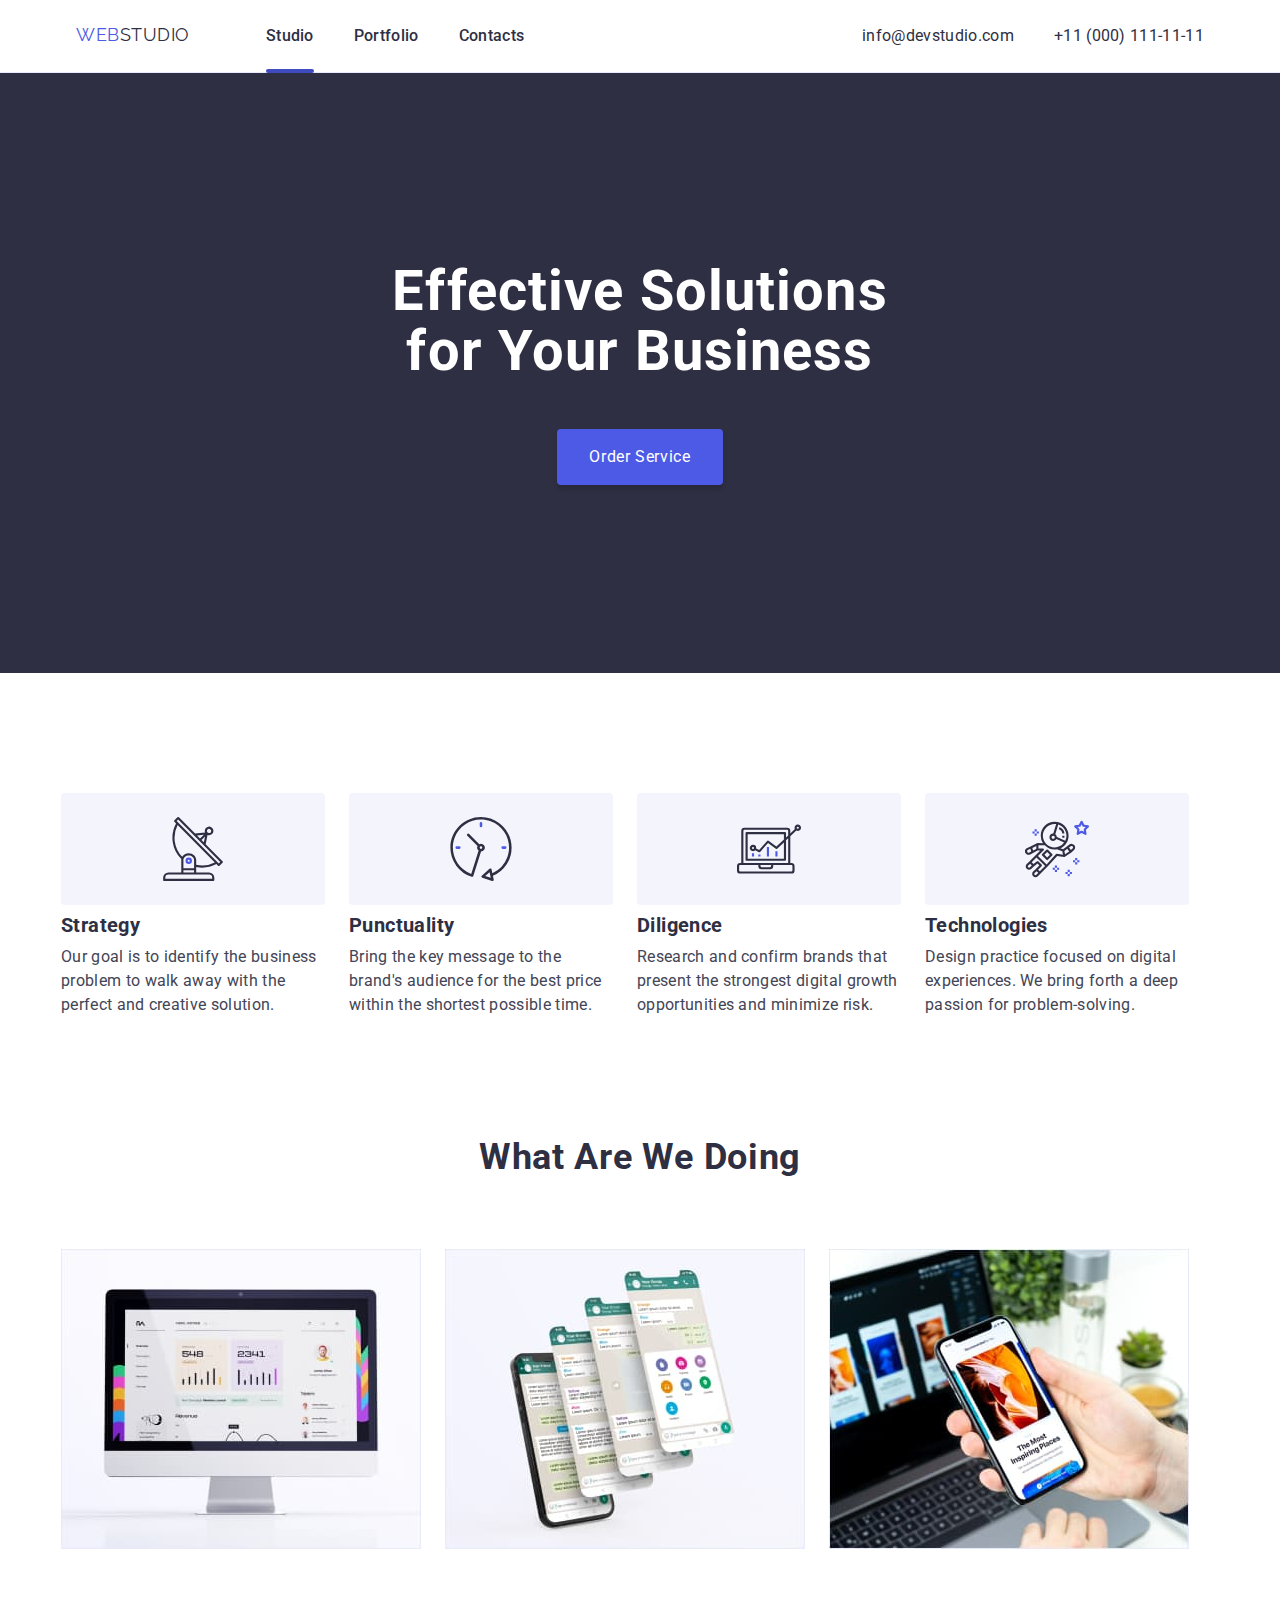
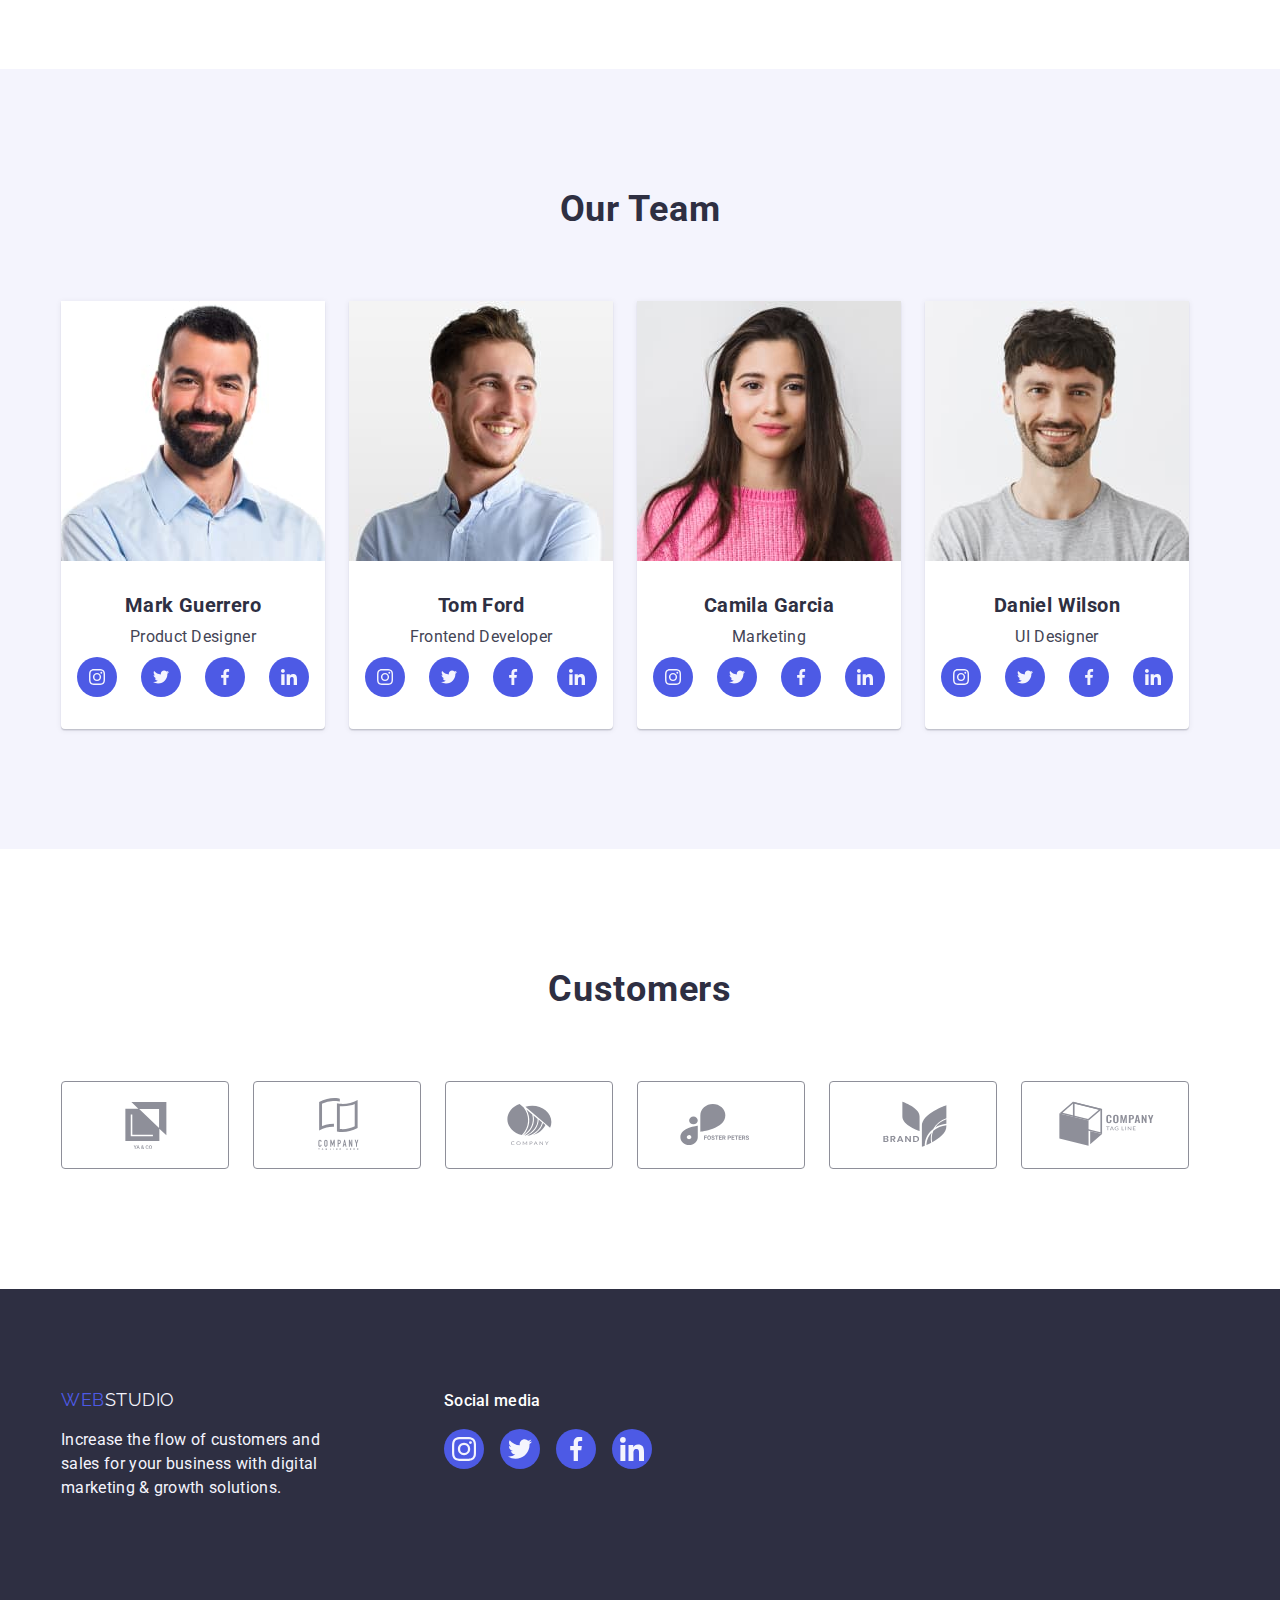
==== commit 3b9f53b9: "updated active page pseudo-element" ====
--- a/index.html
+++ b/index.html
@@ -17,7 +17,7 @@
                 <nav class="nav-menu">
                     <a class="logo" href="/goit-markup-hw-01/"><span>WEB</span>STUDIO</a>
                     <ul class="nav-list">
-                        <li class="nav-list-item">
+                        <li class="nav-list-item active">
                             <a class="nav-list-link" href="./index.html">Studio</a>
                         </li>
                         <li class="nav-list-item">
--- a/css/styles.css
+++ b/css/styles.css
@@ -106,6 +106,10 @@
     width: 100%;
 }
 
+.nav-list-item.active .nav-list-link::after {
+    width: 100%;
+}
+
 .nav-list, .address-list {
     display: flex;
     gap: 40px;
